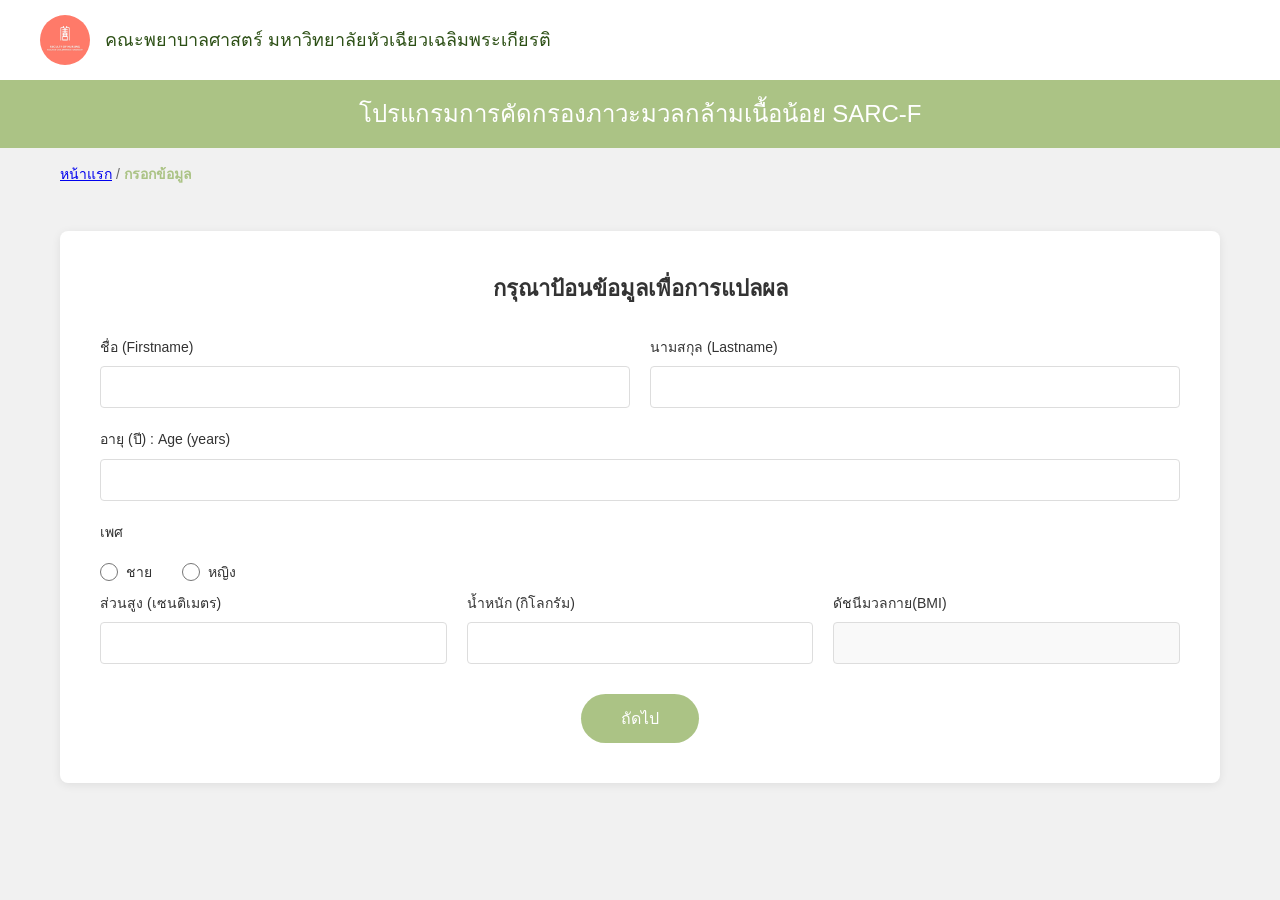
==== personal-info.html @ 01e15cd6 "Refactor landing page layout and styles; add personal info form and update question page" ====
<!DOCTYPE html>
<html lang="th">
<head>
    <meta charset="UTF-8">
    <meta name="viewport" content="width=device-width, initial-scale=1.0">
    <title>กรอกข้อมูลส่วนตัว - โปรแกรมการคัดกรองภาวะมวลกล้ามเนื้อน้อย SARC-F</title>
    <link rel="stylesheet" href="style.css">
</head>
<body>
    <header class="page-header">
        <div class="header-content">
            <img src="logo.jpg" alt="คณะพยาบาลศาสตร์ มหาวิทยาลัยหัวเฉียวเฉลิมพระเกียรติ" class="logo" onerror="this.style.display='none'">
            <span class="header-text">คณะพยาบาลศาสตร์ มหาวิทยาลัยหัวเฉียวเฉลิมพระเกียรติ</span>
        </div>
    </header>
    
    <div class="program-title-bar">
        <h1>โปรแกรมการคัดกรองภาวะมวลกล้ามเนื้อน้อย SARC-F</h1>
    </div>

    <nav class="breadcrumb">
        <a href="index.html">หน้าแรก</a>
        <span>/</span>
        <span class="active">กรอกข้อมูล</span>
    </nav>

    <main class="container">
        <div class="form-card">
            <h2>กรุณาป้อนข้อมูลเพื่อการแปลผล</h2>
            
            <form id="personalInfoForm">
                <div class="form-row">
                    <div class="form-group">
                        <label for="firstname">ชื่อ (Firstname)</label>
                        <input type="text" id="firstname" name="firstname" required>
                    </div>
                    <div class="form-group">
                        <label for="lastname">นามสกุล (Lastname)</label>
                        <input type="text" id="lastname" name="lastname" required>
                    </div>
                </div>

                <div class="form-row">
                    <div class="form-group full-width">
                        <label for="age">อายุ (ปี) : Age (years)</label>
                        <input type="number" id="age" name="age" min="1" max="120" required>
                    </div>
                </div>

                <div class="form-group">
                    <label>เพศ</label>
                    <div class="radio-group">
                        <label class="radio-label">
                            <input type="radio" name="gender" value="ชาย" required>
                            <span>ชาย</span>
                        </label>
                        <label class="radio-label">
                            <input type="radio" name="gender" value="หญิง">
                            <span>หญิง</span>
                        </label>
                    </div>
                </div>

                <div class="form-row">
                    <div class="form-group">
                        <label for="height">ส่วนสูง (เซนติเมตร)</label>
                        <input type="number" id="height" name="height" min="50" max="250" step="0.1" required>
                    </div>
                    <div class="form-group">
                        <label for="weight">น้ำหนัก (กิโลกรัม)</label>
                        <input type="number" id="weight" name="weight" min="20" max="300" step="0.1" required>
                    </div>
                    <div class="form-group">
                        <label for="bmi">ดัชนีมวลกาย(BMI)</label>
                        <input type="text" id="bmi" name="bmi" readonly>
                    </div>
                </div>

                <div class="button-group">
                    <button type="submit" class="btn-primary">ถัดไป</button>
                </div>
            </form>
        </div>
    </main>

    <script src="app.js"></script>
</body>
</html>
---- style.css ----
* {
    margin: 0;
    padding: 0;
    box-sizing: border-box;
}

body {
    font-family: 'Sarabun', 'Tahoma', sans-serif;
    background-color: #f1f1f1;
    line-height: 1.6;
}

body.modal-open {
    overflow: hidden;
    position: fixed;
    width: 100%;
}

/* Landing Page Styles */
.landing-page {
    background-color: #f5f5f5;
}

.hero-section {
    min-height: 100vh;
    background: linear-gradient(rgba(0, 0, 0, 0.4), rgba(0, 0, 0, 0.4)), 
                url('https://images.unsplash.com/photo-1506905925346-21bda4d32df4?w=1920&q=80') center/cover no-repeat;
    display: flex;
    flex-direction: column;
    position: relative;
}

.hero-header {
    padding: 15px 40px;
    display: flex;
    align-items: center;
    gap: 15px;
    background: white;
    box-shadow: 0 2px 5px rgba(0,0,0,0.1);
}

.hero-logo {
    border-radius: 50%;
    height: 50px;
    width: auto;
}

.hero-header-text {
    color: #2d5016;
    font-size: 18px;
    font-weight: 500;
}

.hero-content {
    flex: 1;
    display: flex;
    flex-direction: column;
    justify-content: center;
    align-items: center;
    padding: 60px 20px;
    text-align: center;
}

.hero-title {
    color: white;
    font-size: 48px;
    font-weight: 600;
    text-shadow: 2px 2px 8px rgba(0, 0, 0, 0.5);
    margin-bottom: 20px;
    max-width: 1200px;
}

.hero-subtitle {
    color: white;
    font-size: 24px;
    font-weight: 400;
    text-shadow: 1px 1px 4px rgba(0, 0, 0, 0.5);
    font-style: italic;
}

.hero-info-box {
    background: white;
    margin: 0 auto 40px;
    max-width: 1200px;
    width: 90%;
    padding: 40px 50px;
    border-radius: 8px 8px 0 0;
    box-shadow: 0 -5px 20px rgba(0, 0, 0, 0.2);
}

.info-title {
    color: #333;
    font-size: 24px;
    font-weight: 600;
    margin-bottom: 25px;
}

.info-content {
    color: #444;
    font-size: 16px;
    line-height: 1.8;
    text-align: justify;
}

.info-content p {
    margin-bottom: 15px;
}

.info-content .highlight {
    color: #d32f2f;
    font-weight: 600;
}

.info-button-wrapper {
    text-align: center;
    margin-top: 30px;
}

.btn-start {
    display: inline-block;
    background-color: #abc385;
    color: white;
    padding: 15px 50px;
    font-size: 18px;
    font-weight: 500;
    text-decoration: none;
    border-radius: 4px;
    transition: all 0.3s;
    box-shadow: 0 2px 5px rgba(0, 0, 0, 0.2);
}

.btn-start:hover {
    background-color: #789262;
    transform: translateY(-2px);
    box-shadow: 0 4px 10px rgba(0, 0, 0, 0.3);
}

/* Header Styles */
header,
.hero-header,
.page-header {
    background-color: white;
    padding: 15px 40px;
    box-shadow: 0 2px 5px rgba(0,0,0,0.1);
}

.header-content {
    display: flex;
    align-items: center;
    gap: 15px;
}

.logo,
.hero-logo {
    border-radius: 50%;
    height: 50px;
    width: auto;
}

.header-text,
.hero-header-text {
    color: #2d5016;
    font-size: 18px;
    font-weight: 500;
}

/* Program Title Bar */
.program-title-bar {
    background-color: #abc385;
    padding: 15px 0;
    text-align: center;
}

.program-title-bar h1 {
    color: white;
    font-size: 24px;
    font-weight: 500;
    margin: 0;
}

header h1 {
    font-size: 24px;
    font-weight: 500;
    text-align: center;
    margin-top: 10px;
    color: #333;
    background-color: #abc385;
    color: white;
    padding: 15px 0;
    margin: 0;
}

/* Breadcrumb */
.breadcrumb {
    padding: 15px 20px;
    max-width: 1200px;
    margin: 0 auto;
    color: #666;
    font-size: 14px;
}

.breadcrumb .active {
    color: #abc385;
    font-weight: 600;
}

/* Container */
.container {
    max-width: 1200px;
    margin: 30px auto;
    padding: 0 20px;
}

/* Form Card */
.form-card {
    background: white;
    border-radius: 8px;
    padding: 40px;
    box-shadow: 0 2px 10px rgba(0,0,0,0.08);
}

.form-card h2 {
    color: #333;
    margin-bottom: 30px;
    font-size: 22px;
    text-align: center;
    font-weight: 600;
}

/* Form Styles */
.form-row {
    display: grid;
    grid-template-columns: repeat(auto-fit, minmax(250px, 1fr));
    gap: 20px;
    margin-bottom: 20px;
}

.form-group {
    display: flex;
    flex-direction: column;
}

.form-group.full-width {
    grid-column: 1 / -1;
}

.form-group label {
    color: #333;
    margin-bottom: 8px;
    font-weight: 500;
    font-size: 14px;
}

.form-group input[type="text"],
.form-group input[type="number"] {
    padding: 12px;
    border: 1px solid #ddd;
    border-radius: 4px;
    font-size: 14px;
    transition: border-color 0.3s;
}

.form-group input[type="text"]:focus,
.form-group input[type="number"]:focus {
    outline: none;
    border-color: #abc385;
}

.form-group input[readonly] {
    background-color: #f9f9f9;
    cursor: not-allowed;
}

/* Radio Buttons */
.radio-group {
    display: flex;
    gap: 30px;
    margin-top: 10px;
}

.radio-label {
    display: flex;
    align-items: center;
    gap: 8px;
    cursor: pointer;
    font-size: 14px;
}

.radio-label input[type="radio"] {
    width: 18px;
    height: 18px;
    cursor: pointer;
    accent-color: #abc385;
}

.radio-group-vertical {
    display: flex;
    flex-direction: column;
    gap: 15px;
    margin: 30px 0;
}

.radio-group-vertical .radio-label {
    padding: 15px;
    border: 2px solid #ddd;
    border-radius: 8px;
    transition: all 0.3s;
}

.radio-group-vertical .radio-label:hover {
    border-color: #abc385;
    background-color: #ffffff;
}

.radio-group-vertical input[type="radio"]:checked + span {
    color: #abc385;
    font-weight: 600;
}

.radio-group-vertical .radio-label:has(input:checked) {
    border-color: #abc385;
    background-color: #ffffff;
}

/* Buttons */
.button-group {
    display: flex;
    justify-content: center;
    gap: 15px;
    margin-top: 30px;
}

.btn-primary,
.btn-secondary {
    padding: 12px 40px;
    border: none;
    border-radius: 25px;
    font-size: 16px;
    cursor: pointer;
    transition: all 0.3s;
    font-weight: 500;
}

.btn-primary {
    background-color: #abc385;
    color: white;
}

.btn-primary:hover {
    transform: translateY(-2px);
    box-shadow: 0 5px 15px rgba(136, 181, 72, 0.3);
}

.btn-secondary {
    background-color: #f0f0f0;
    color: #666;
}

.btn-secondary:hover {
    background-color: #e0e0e0;
}

/* Question Styles */
.question-card {
    min-height: 400px;
}

.progress-indicator {
    text-align: center;
    color: #abc385;
    font-weight: 600;
    margin-bottom: 20px;
    font-size: 14px;
}

.question-text {
    font-size: 16px;
    color: #555;
    margin: 20px 0;
    line-height: 1.8;
}

/* Modal Styles */
.modal {
    display: none;
    position: fixed;
    z-index: 1000;
    left: 0;
    top: 0;
    width: 100%;
    height: 100%;
    background-color: rgba(0,0,0,0.5);
    animation: fadeIn 0.3s;
    overflow: hidden;
}

@keyframes fadeIn {
    from { opacity: 0; }
    to { opacity: 1; }
}

.modal-content {
    background-color: white;
    margin: 20px auto;
    padding: 40px;
    border-radius: 12px;
    width: 90%;
    max-width: 600px;
    max-height: calc(100vh - 40px);
    overflow-y: auto;
    overflow-x: hidden;
    -webkit-overflow-scrolling: touch;
    position: absolute;
    top: 50%;
    left: 50%;
    transform: translate(-50%, -50%);
    animation: slideDown 0.4s;
}

@keyframes slideDown {
    from {
        transform: translate(-50%, calc(-50% - 50px));
        opacity: 0;
    }
    to {
        transform: translate(-50%, -50%);
        opacity: 1;
    }
}

.close {
    position: absolute;
    right: 20px;
    top: 20px;
    font-size: 28px;
    font-weight: bold;
    color: #aaa;
    cursor: pointer;
    transition: color 0.3s;
}

.close:hover {
    color: #333;
}

.modal-content h2 {
    text-align: center;
    color: #333;
    margin-bottom: 30px;
}

#modalBody {
    text-align: center;
    padding: 30px 0;
}

.result-score {
    font-size: 24px;
    margin: 20px 0;
    color: #333;
}

.result-status {
    font-size: 32px;
    font-weight: bold;
    padding: 30px;
    border-radius: 8px;
    margin: 20px 0;
}

.result-status.normal {
    background-color: #e8f5e9;
    color: #2e7d32;
}

.result-status.abnormal {
    background-color: #ffebee;
    color: #c62828;
}

.result-bmi {
    font-size: 18px;
    color: #666;
    margin: 15px 0;
}

.bmi-result {
    background: #f8f9fa;
    padding: 20px;
    border-radius: 8px;
    margin: 20px 0;
}

.bmi-value {
    font-size: 24px;
    margin-bottom: 15px;
    color: #333;
}

.bmi-category {
    font-size: 28px;
    font-weight: bold;
    padding: 15px;
    border-radius: 8px;
    margin: 15px 0;
}

.bmi-category.underweight {
    background-color: #fff3cd;
    color: #856404;
}

.bmi-category.normal {
    background-color: #d4edda;
    color: #155724;
}

.bmi-category.overweight {
    background-color: #fff3cd;
    color: #856404;
}

.bmi-category.obese {
    background-color: #f8d7da;
    color: #721c24;
}

.bmi-category.very-obese {
    background-color: #f8d7da;
    color: #721c24;
    border: 2px solid #dc3545;
}

.bmi-advice {
    font-size: 16px;
    color: #666;
    font-style: italic;
    margin-top: 10px;
}

.modal-buttons {
    display: flex;
    justify-content: center;
    gap: 15px;
    margin-top: 30px;
}

/* Responsive */
@media (max-width: 768px) {
    .hero-title {
        font-size: 28px;
    }

    .hero-subtitle {
        font-size: 16px;
    }

    .hero-info-box {
        width: 95%;
        padding: 25px 20px;
        margin-bottom: 0;
    }

    .info-title {
        font-size: 20px;
    }

    .info-content {
        font-size: 14px;
    }

    .hero-header-text {
        font-size: 14px;
    }

    .hero-logo {
        height: 40px;
    }

    header h1 {
        font-size: 18px;
    }

    .form-card {
        padding: 25px;
    }

    .form-row {
        grid-template-columns: 1fr;
    }

    .radio-group {
        flex-direction: column;
        gap: 15px;
    }

    .modal {
        padding: 10px;
    }

    .modal-content {
        width: 95%;
        padding: 25px 20px;
        margin: 20px auto;
        max-height: 85vh;
    }

    .result-status {
        font-size: 24px;
        padding: 20px;
    }

    .modal-buttons {
        flex-direction: column;
    }

    .modal-buttons button {
        width: 100%;
    }
}
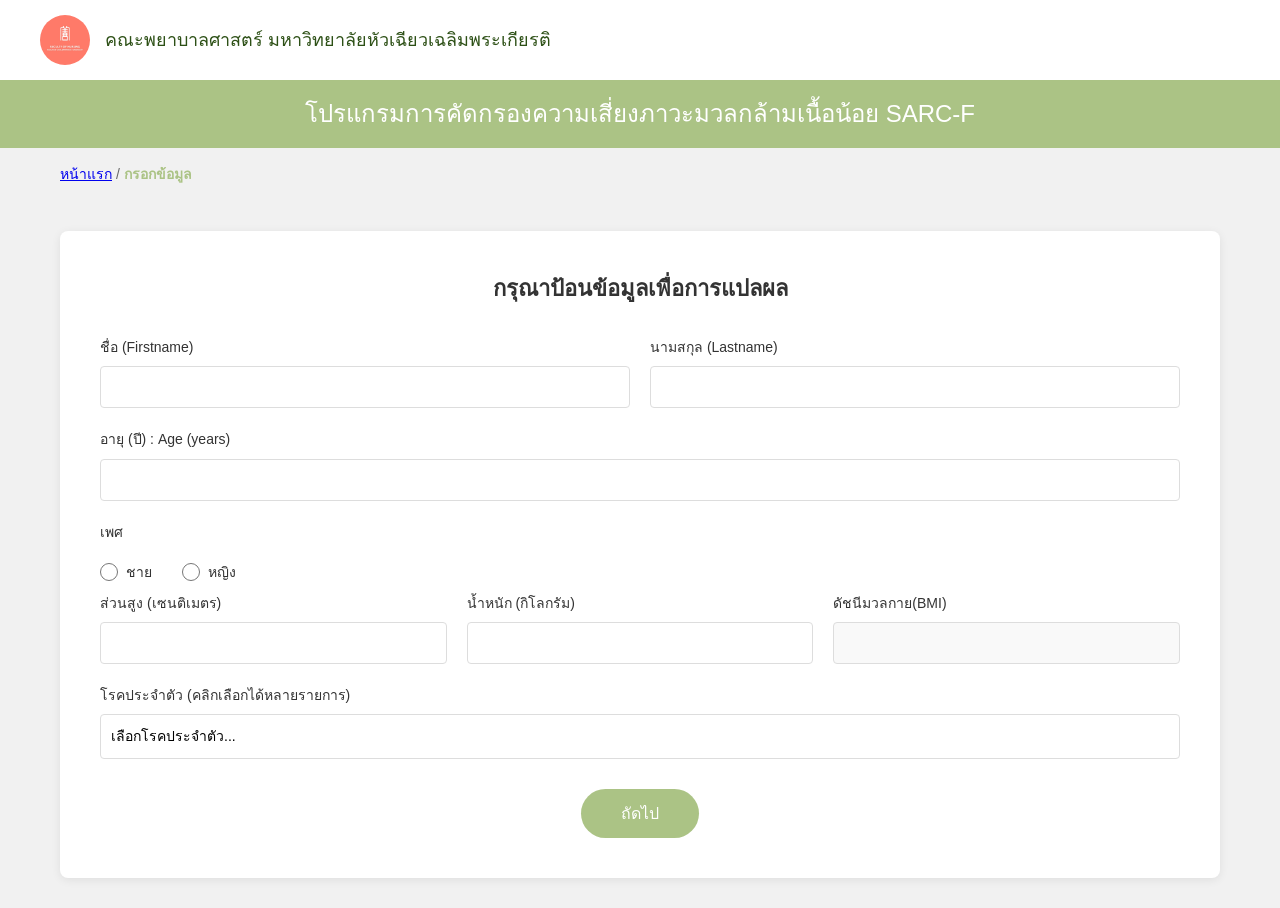
==== commit 58bb51f8: "Add chronic disease selection and additional tests functionality; update UI and Google Sheets integr" ====
--- a/personal-info.html
+++ b/personal-info.html
@@ -15,7 +15,7 @@
     </header>
     
     <div class="program-title-bar">
-        <h1>โปรแกรมการคัดกรองภาวะมวลกล้ามเนื้อน้อย SARC-F</h1>
+        <h1>โปรแกรมการคัดกรองความเสี่ยงภาวะมวลกล้ามเนื้อน้อย SARC-F</h1>
     </div>
 
     <nav class="breadcrumb">
@@ -76,6 +76,48 @@
                     </div>
                 </div>
 
+                <div class="form-group full-width">
+                    <label for="diseases">โรคประจำตัว (คลิกเลือกได้หลายรายการ)</label>
+                    <div class="custom-multi-select">
+                        <div class="select-display" id="diseasesDisplay">เลือกโรคประจำตัว...</div>
+                        <div class="select-options" id="diseasesOptions">
+                            <label class="select-option">
+                                <input type="checkbox" value="ไม่มี" data-disease>
+                                <span>ไม่มี่</span>
+                            </label>
+                            <label class="select-option">
+                                <input type="checkbox" value="โรคความดันโลหิตสูง (HT)" data-disease>
+                                <span>โรคความดันโลหิตสูง (HT)</span>
+                            </label>
+                            <label class="select-option">
+                                <input type="checkbox" value="โรคไขมันในเลือดผิดปกติ (DLP)" data-disease>
+                                <span>โรคไขมันในเลือดผิดปกติ (DLP)</span>
+                            </label>
+                            <label class="select-option">
+                                <input type="checkbox" value="โรคปอดอุดกั้นเรื้อรัง (COPD)" data-disease>
+                                <span>โรคปอดอุดกั้นเรื้อรัง (COPD)</span>
+                            </label>
+                            <label class="select-option">
+                                <input type="checkbox" value="โรคไตเรื้อรัง (CKD)" data-disease>
+                                <span>โรคไตเรื้อรัง (CKD)</span>
+                            </label>
+                            <label class="select-option">
+                                <input type="checkbox" value="โรคมะเร็ง (CA)" data-disease>
+                                <span>โรคมะเร็ง (CA)</span>
+                            </label>
+                            <label class="select-option">
+                                <input type="checkbox" value="โรคตับแข็ง (Liver cirrhosis)" data-disease>
+                                <span>โรคตับแข็ง (Liver cirrhosis)</span>
+                            </label>
+                            <label class="select-option">
+                                <input type="checkbox" value="อื่นๆ" data-disease id="otherDiseaseCheck">
+                                <span>อื่นๆ โปรดระบุ</span>
+                            </label>
+                        </div>
+                    </div>
+                    <input type="text" id="otherDiseaseText" name="otherDiseaseText" placeholder="ระบุโรคอื่นๆ" style="margin-top: 8px; display: none;">
+                </div>
+
                 <div class="button-group">
                     <button type="submit" class="btn-primary">ถัดไป</button>
                 </div>
--- a/style.css
+++ b/style.css
@@ -37,18 +37,25 @@
     gap: 15px;
     background: white;
     box-shadow: 0 2px 5px rgba(0,0,0,0.1);
+    flex-wrap: nowrap;
 }
 
 .hero-logo {
     border-radius: 50%;
     height: 50px;
     width: auto;
+    flex-shrink: 0;
 }
 
 .hero-header-text {
     color: #2d5016;
     font-size: 18px;
     font-weight: 500;
+    white-space: nowrap;
+    overflow: hidden;
+    text-overflow: ellipsis;
+    flex-shrink: 1;
+    min-width: 0;
 }
 
 .hero-content {
@@ -287,6 +294,131 @@
 }
 
 .radio-label input[type="radio"] {
+    width: 18px;
+    height: 18px;
+    cursor: pointer;
+    accent-color: #abc385;
+}
+
+/* Custom Multi-select dropdown */
+.custom-multi-select {
+    position: relative;
+    width: 100%;
+}
+
+.select-display {
+    width: 100%;
+    padding: 10px;
+    border: 1px solid #ddd;
+    border-radius: 4px;
+    background-color: white;
+    cursor: pointer;
+    font-size: 14px;
+    min-height: 40px;
+    display: flex;
+    align-items: center;
+    transition: all 0.3s;
+}
+
+.select-display:hover {
+    border-color: #abc385;
+}
+
+.select-display.active {
+    border-color: #abc385;
+    box-shadow: 0 0 0 2px rgba(171, 195, 133, 0.2);
+}
+
+.select-options {
+    position: absolute;
+    top: 100%;
+    left: 0;
+    right: 0;
+    background: white;
+    border: 1px solid #abc385;
+    border-top: none;
+    border-radius: 0 0 4px 4px;
+    max-height: 250px;
+    overflow-y: auto;
+    z-index: 1000;
+    display: none;
+    box-shadow: 0 4px 6px rgba(0, 0, 0, 0.1);
+}
+
+.select-options.show {
+    display: block;
+}
+
+.select-option {
+    display: flex;
+    align-items: center;
+    padding: 10px;
+    cursor: pointer;
+    transition: background-color 0.2s;
+}
+
+.select-option:hover {
+    background-color: #f5f5f5;
+}
+
+.select-option input[type="checkbox"] {
+    margin-right: 10px;
+    width: 16px;
+    height: 16px;
+    cursor: pointer;
+    accent-color: #abc385;
+}
+
+.select-option span {
+    flex: 1;
+    font-size: 14px;
+}
+
+/* Multi-select dropdown (old styles - backup) */
+.multi-select {
+    width: 100%;
+    padding: 10px;
+    border: 1px solid #ddd;
+    border-radius: 4px;
+    font-size: 14px;
+    font-family: inherit;
+    background-color: white;
+    cursor: pointer;
+}
+
+.multi-select:focus {
+    outline: none;
+    border-color: #abc385;
+    box-shadow: 0 0 0 2px rgba(171, 195, 133, 0.2);
+}
+
+.multi-select option {
+    padding: 8px;
+    cursor: pointer;
+}
+
+.multi-select option:checked {
+    background: linear-gradient(0deg, #abc385 0%, #abc385 100%);
+    color: white;
+}
+
+/* Checkbox Group (backup styles) */
+.checkbox-group {
+    display: flex;
+    flex-direction: column;
+    gap: 10px;
+    margin-top: 10px;
+}
+
+.checkbox-label {
+    display: flex;
+    align-items: center;
+    gap: 8px;
+    cursor: pointer;
+    font-size: 14px;
+}
+
+.checkbox-label input[type="checkbox"] {
     width: 18px;
     height: 18px;
     cursor: pointer;
@@ -570,11 +702,16 @@
     }
 
     .hero-header-text {
-        font-size: 14px;
+        font-size: 13px;
+        white-space: nowrap;
+        overflow: hidden;
+        text-overflow: ellipsis;
     }
 
     .hero-logo {
-        height: 40px;
+        height: 35px;
+        width: auto;
+        flex-shrink: 0;
     }
 
     header h1 {
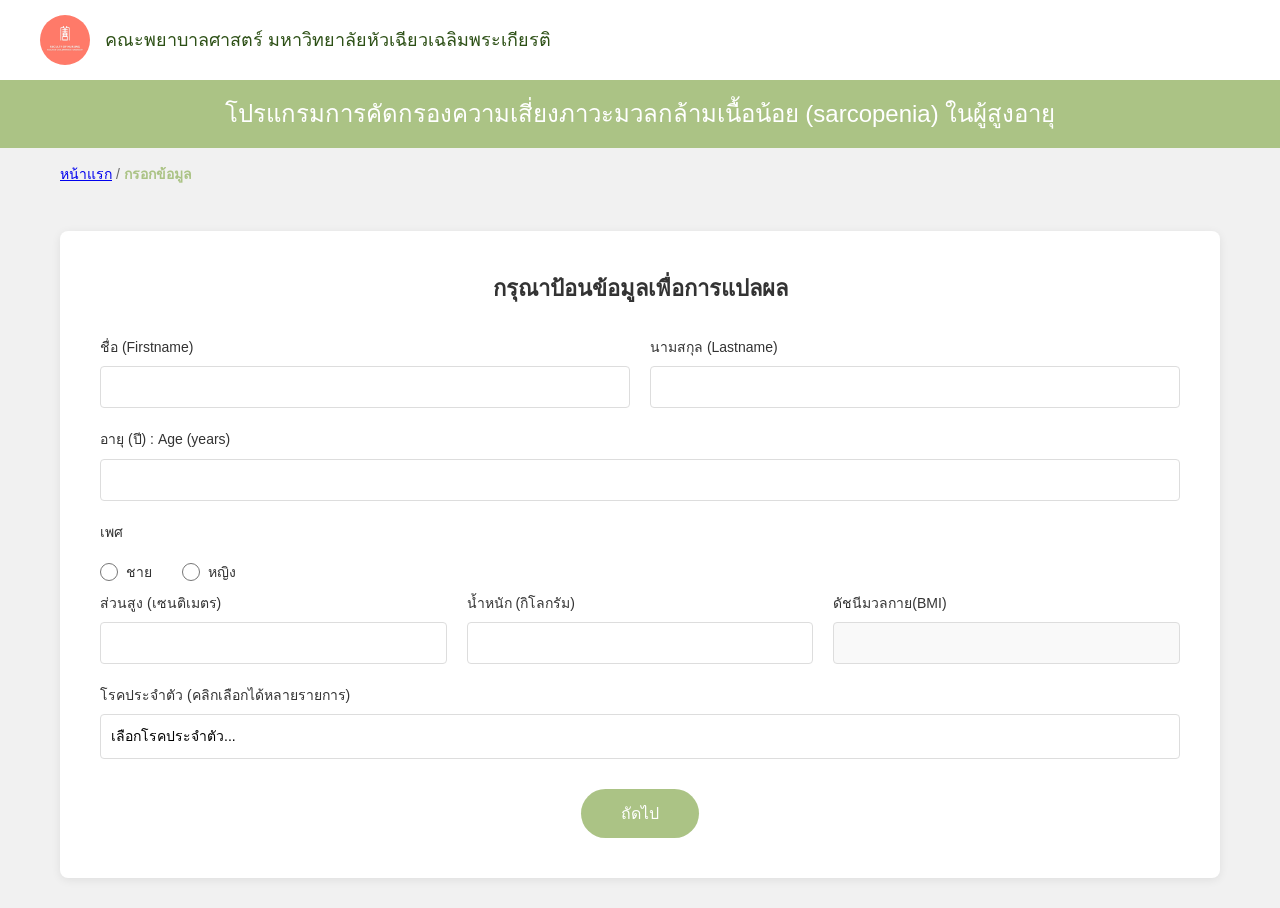
==== commit 5f9616f2: "Update SARC-F screening program titles and descriptions; enhance button styles" ====
--- a/personal-info.html
+++ b/personal-info.html
@@ -15,7 +15,7 @@
     </header>
     
     <div class="program-title-bar">
-        <h1>โปรแกรมการคัดกรองความเสี่ยงภาวะมวลกล้ามเนื้อน้อย SARC-F</h1>
+        <h1>โปรแกรมการคัดกรองความเสี่ยงภาวะมวลกล้ามเนื้อน้อย (sarcopenia) ในผู้สูงอายุ</h1>
     </div>
 
     <nav class="breadcrumb">
@@ -83,7 +83,7 @@
                         <div class="select-options" id="diseasesOptions">
                             <label class="select-option">
                                 <input type="checkbox" value="ไม่มี" data-disease>
-                                <span>ไม่มี่</span>
+                                <span>ไม่มี</span>
                             </label>
                             <label class="select-option">
                                 <input type="checkbox" value="โรคความดันโลหิตสูง (HT)" data-disease>
--- a/style.css
+++ b/style.css
@@ -24,7 +24,7 @@
 .hero-section {
     min-height: 100vh;
     background: linear-gradient(rgba(0, 0, 0, 0.4), rgba(0, 0, 0, 0.4)), 
-                url('https://images.unsplash.com/photo-1506905925346-21bda4d32df4?w=1920&q=80') center/cover no-repeat;
+                url('background.png') center/cover no-repeat;
     display: flex;
     flex-direction: column;
     position: relative;
@@ -479,6 +479,25 @@
 }
 
 .btn-primary:hover {
+    transform: translateY(-2px);
+    box-shadow: 0 5px 15px rgba(136, 181, 72, 0.3);
+}
+.btn-primary-1{
+    padding: 12px 40px;
+    border: none;
+    border-radius: 25px;
+    font-size: 16px;
+    cursor: pointer;
+    transition: all 0.3s;
+    font-weight: 500;
+}
+
+.btn-primary-1 {
+    background-color: #abc385;
+    color: white;
+}
+
+.btn-primary-1:hover {
     transform: translateY(-2px);
     box-shadow: 0 5px 15px rgba(136, 181, 72, 0.3);
 }
